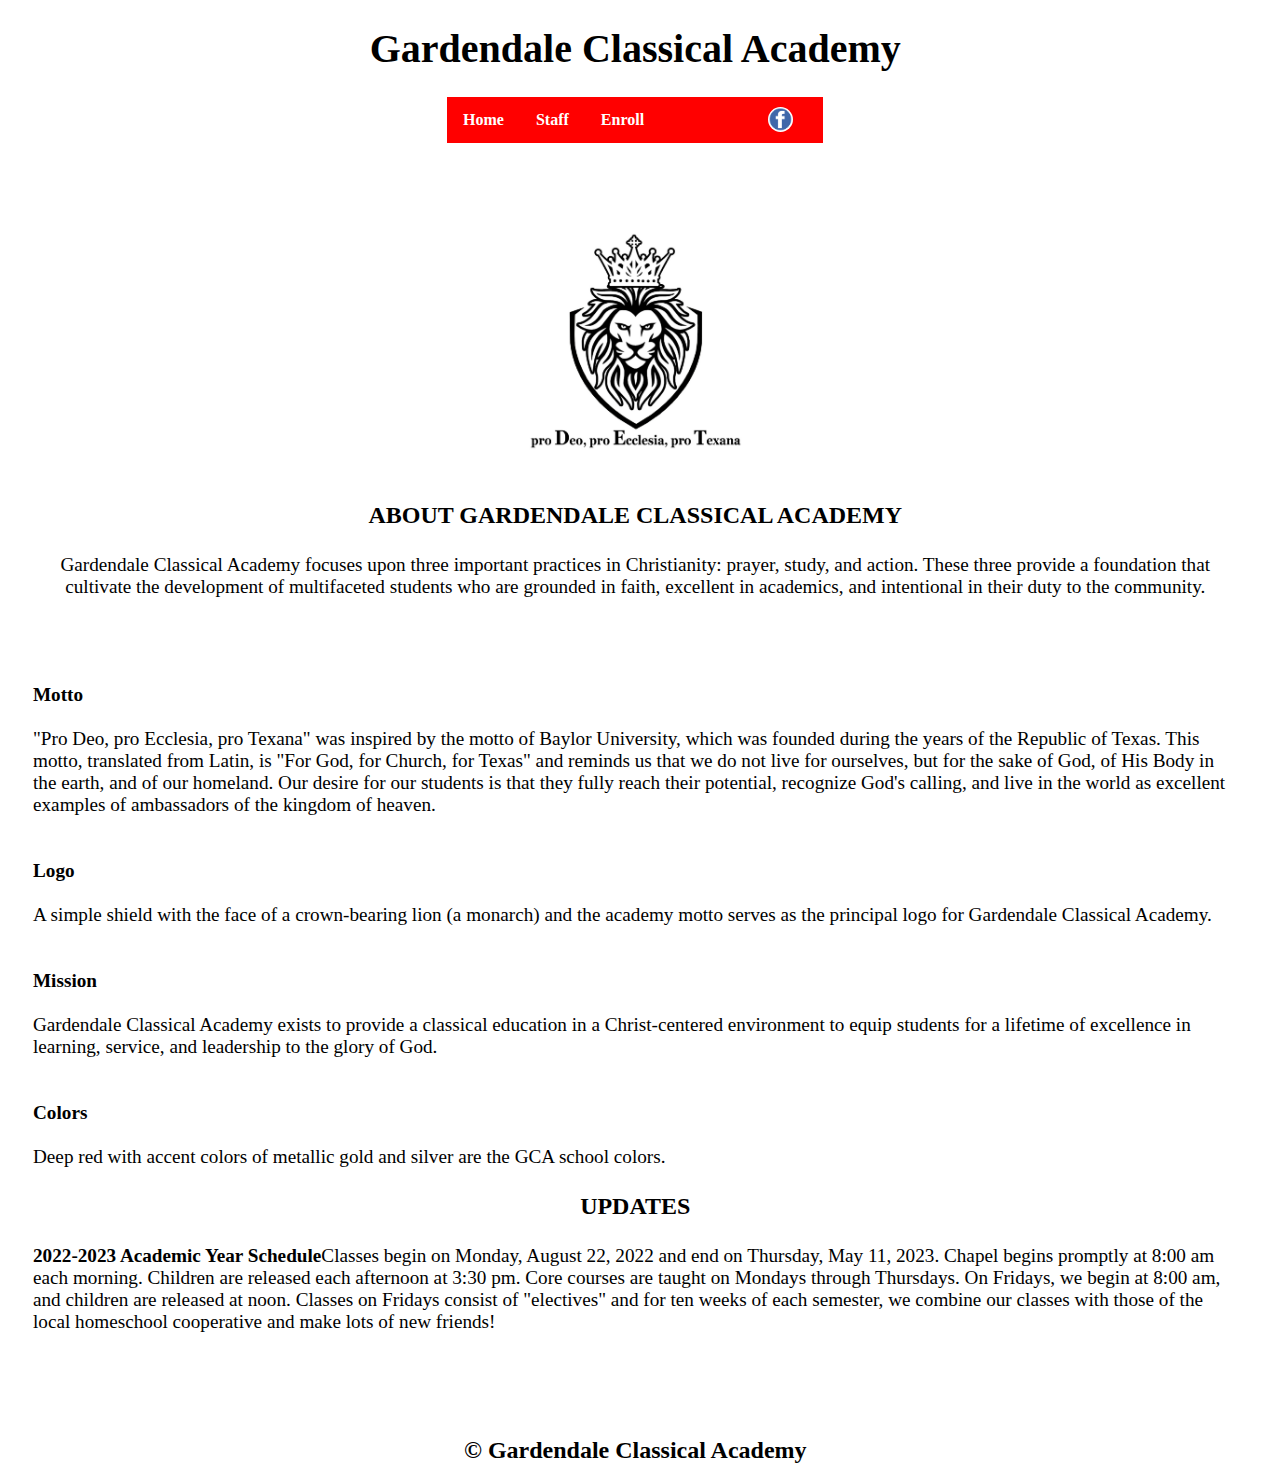
==== index.html @ b95ce152 "Changed data" ====
<!-- 
_________     __________     __________ 
|            |              |          |
|            |              |          |
|            |              |__________|
|     ___    |              |          |
|       |    |              |          |
|_______|    |__________    |          |

Copyright 2022 Gardendale Classical Academy and Ephraim Kreighbaum
-->


<!DOCTYPE html>
<html>

<head>
  <meta charset="utf-8">
  <meta name="viewport" content="width=device-width, initial-scale=1">
  <title>Gardendale Classical Academy</title>
  <script src="https://cdnjs.cloudflare.com/ajax/libs/jquery/3.6.0/jquery.min.js"></script>
  <link rel="stylesheet" type="text/css" href="style.css">
  <link rel="stylesheet" type="text/css" href="nav.css">
  <meta name="viewport" content="width=device-width, initial-scale=1, user-scalable=no" />

  <!-- icons -->
  <link rel="icon" type="image/png" href="images/logo.jpg" sizes="16x16">
  <link rel="icon" type="image/png" href="images/logo.jpg" sizes="32x32">
  <link rel="icon" type="image/png" href="images/logo.jpg" sizes="96x96">
  <!-- end of icons -->

  <!-- apple icons -->
  <link rel="apple-touch-icon" href="images/logo.jpg" />
  <!-- end of apple icons -->
</head>

<body>
  <div id="header">
    <h1>Gardendale Classical Academy</h1>
  </div>

  <center>
    <ul>
      <li><a href="index.html">Home</a></li>
      <li><a href="/staff">Staff</a></li>
      <li class="mobile-menu"><a href="/enroll">Enrollment</a></li>
      <li class="mobile-menu"><a href="/nursery-school">Nursery School</a></li>
      <li class="mobile-menu"><a href="/preschool">Preschool (3-year-olds)</a></li>
      <li class="mobile-menu"><a href="/junior-kindergarten">Jr. Kindergarten (4-year-olds)</a></li>
      <li class="mobile-menu"><a href="/kindergarten">Kindergarten</a></li>
      <li class="mobile-menu"><a href="/first-grade">1st Grade</a></li>
      

      <li class="dropdown">
        <a href="/enroll" class="dropbtn">Enroll</a>
        <div class="dropdown-content">
          <a href="/nursery-school">Nursery School</a>
          <a href="/preschool">Preschool (3-year-olds)</a>
          <a href="/junior-kindergarten">Junior Kindergarten (4-year-olds)
          <a href="/kindergarten">Kindergarten</a>
          <a href="/first-grade">1st Grade</a>
          <a href="/multi-level">Multi-Level</a>
        </div>
      </li>
      <a href="https://www.facebook.com/Gardendale-Classical-Academy-105746338241408/"><img src="images/facebook.png"
          id="facebook"></a>
    </ul>
  </center>

  <br><br><br><br>
  <div id="MainContent">
    <center>
      <img src="images/logo.jpg" width="300px">
      <h2>ABOUT GARDENDALE CLASSICAL ACADEMY</h2>

      <p style="text-align: center;">
        Gardendale Classical Academy focuses upon three important practices in Christianity: prayer, study, and action.  These three provide a foundation that cultivate the development of multifaceted students who are grounded in faith, excellent in academics, and intentional in their duty to the community.
      </p><br><br>

      <p> <strong style="float: left;">Motto</strong>
       <br><br>
       "Pro Deo, pro Ecclesia, pro Texana" was inspired by the motto of Baylor University, which was founded during the years of the Republic of Texas.  This motto, translated from Latin, is "For God, for Church, for Texas" and reminds us that we do not live for ourselves, but for the sake of God, of His Body in the earth, and of our homeland.  Our desire for our students is that they fully reach their potential, recognize God's calling, and live in the world as excellent examples of ambassadors of the kingdom of heaven.<br><br><br>

       <strong style="float: left;">Logo</strong>
       <br><br>

       A simple shield with the face of a crown-bearing lion (a monarch) and the academy motto serves as the principal logo for Gardendale Classical Academy.<br><br><br>

       <strong style="float: left;">Mission</strong>
       <br><br>

       Gardendale Classical Academy exists to provide a classical education in a Christ-centered environment to equip students for a lifetime of excellence in learning, service, and leadership to the glory of God.<br><br><br>

       <strong style="float: left;">Colors</strong><br><br>

       Deep red with accent colors of metallic gold and silver are the GCA school colors.
 </p>

    <h2>UPDATES</h2>

    <p><strong style="float: left;">2022-2023 Academic Year Schedule</strong>

       Classes begin on Monday, August 22, 2022 and end on Thursday, May 11, 2023.  

       Chapel begins promptly at 8:00 am each morning.  Children are released each afternoon at 3:30 pm.

       Core courses are taught on Mondays through Thursdays.

      On Fridays, we begin at 8:00 am, and children are released at noon.  Classes on Fridays consist of "electives" and for ten weeks of each semester, we combine our classes with those of the local homeschool cooperative and make lots of new friends!</p>
</center>
<br><br><br>
    <footer>
      <h2 style="margin: 25px; margin-bottom: 50px; text-align: center;">
        &copy; Gardendale Classical Academy
      </h2>
    </footer>
  </div>
</body>

</html>
---- style.css ----
@charset "utf-8";


html, body {
    height: 98%;
    width: 99%;
}


#header {
    width: 100%;
}

#header h1 {
    text-align: center;
    font-family: 'Times New Roman', serif;
    margin: 25px; 
    font-size: 40px;
}


#header a {
    text-decoration: none;
    color: black;
}

iframe {
    width: 80%;
    margin: 25px;
    height: 800px;
}

.mobile-alert {
    display: none;
}

#MainContent {
    text-align: center;
    display: block;
}

#MainContent p {
    margin: 25px;
    font-size: larger;
    text-align: left;
    float: none;
}

#MainContent-left-column {
    width: 45%;
    float: left;
    margin: 25px;
}

#MainContent-right-column {
    width: 45%;
    float: right;
    margin: 25px;
}

#mobileMainContent {
    display: none;
}

/* Mobile style rules */

@media only screen and (max-width: 950px) {
    #header h1 {
        font-size: x-large;
    }

    .mobile-alert {
        font-size: x-large;
        font-family: serif;
        color: red;
        background-color: black;
        width: 80%;
        border-radius: 10px;
        display: block;
        text-align: center;
    }

    .mobile-alert p {
        padding: 5px;
    }

    #MainContent {
        display: none;
    }

    #mobileMainContent {
        display: block;
        width: 80%;
        margin: 25px;
    }

    #mobileMainContent p {
        font-size: larger;
    }

    #mobileMainContent h2 {
        text-align: center;
    }

}

/* End of mobile style rules */
---- nav.css ----
@charset "utf-8";

ul {
  list-style-type: none;
  margin: 0;
  padding: 0;
  overflow: hidden;
  background-color: red;
  width: 30%;
}

li {
  float: left;
  font-weight: bold;
}

li a,
.dropbtn {
  display: inline-block;
  color: white;
  text-align: center;
  padding: 14px 16px;
  text-decoration: none;
}

li:hover {
  background-color: #EFD007;
  cursor: pointer;
}

li:hover a {
  color: black;
}

li a:hover,
.dropdown:hover .dropbtn {
  color: black;
}

li.dropdown {
  display: inline-block;
}

.dropdown-content {
  display: none;
  position: absolute;
  background-color: #f9f9f9;
  min-width: 160px;
  box-shadow: 0px 8px 16px 0px rgba(0, 0, 0, 0.2);
  z-index: 1;
}

.dropdown-content a {
  color: black;
  padding: 12px 16px;
  text-decoration: none;
  display: block;
  text-align: left;
}

.dropdown-content a:hover {
  background-color: #f1f1f1;
}

.dropdown:hover .dropdown-content {
  display: block;
}

.mobile-menu {
  display: none;
}

#facebook {
  width: 25px;
  height: 25px;
  float: right;
  margin: 10px;
  margin-right: 30px;
  background-color: white;
  border-radius: 50px;
}

#facebook:hover {
  background-color: blue;
}


/* Mobile style rules */
@media only screen and (max-width: 950px) {
  ul {
    text-align: center;
    width: 80%;
  }

  li {
    float: none;
    text-align: center;
    margin-bottom: none;
  }

  a:hover {
    background-color: #EFD007;
  }

  .dropbtn {
    display: none;
  }

  #facebook {
    display: none;
  }

  .mobile-menu {
    display: block;
  }

}

/* end of Moble style rules */
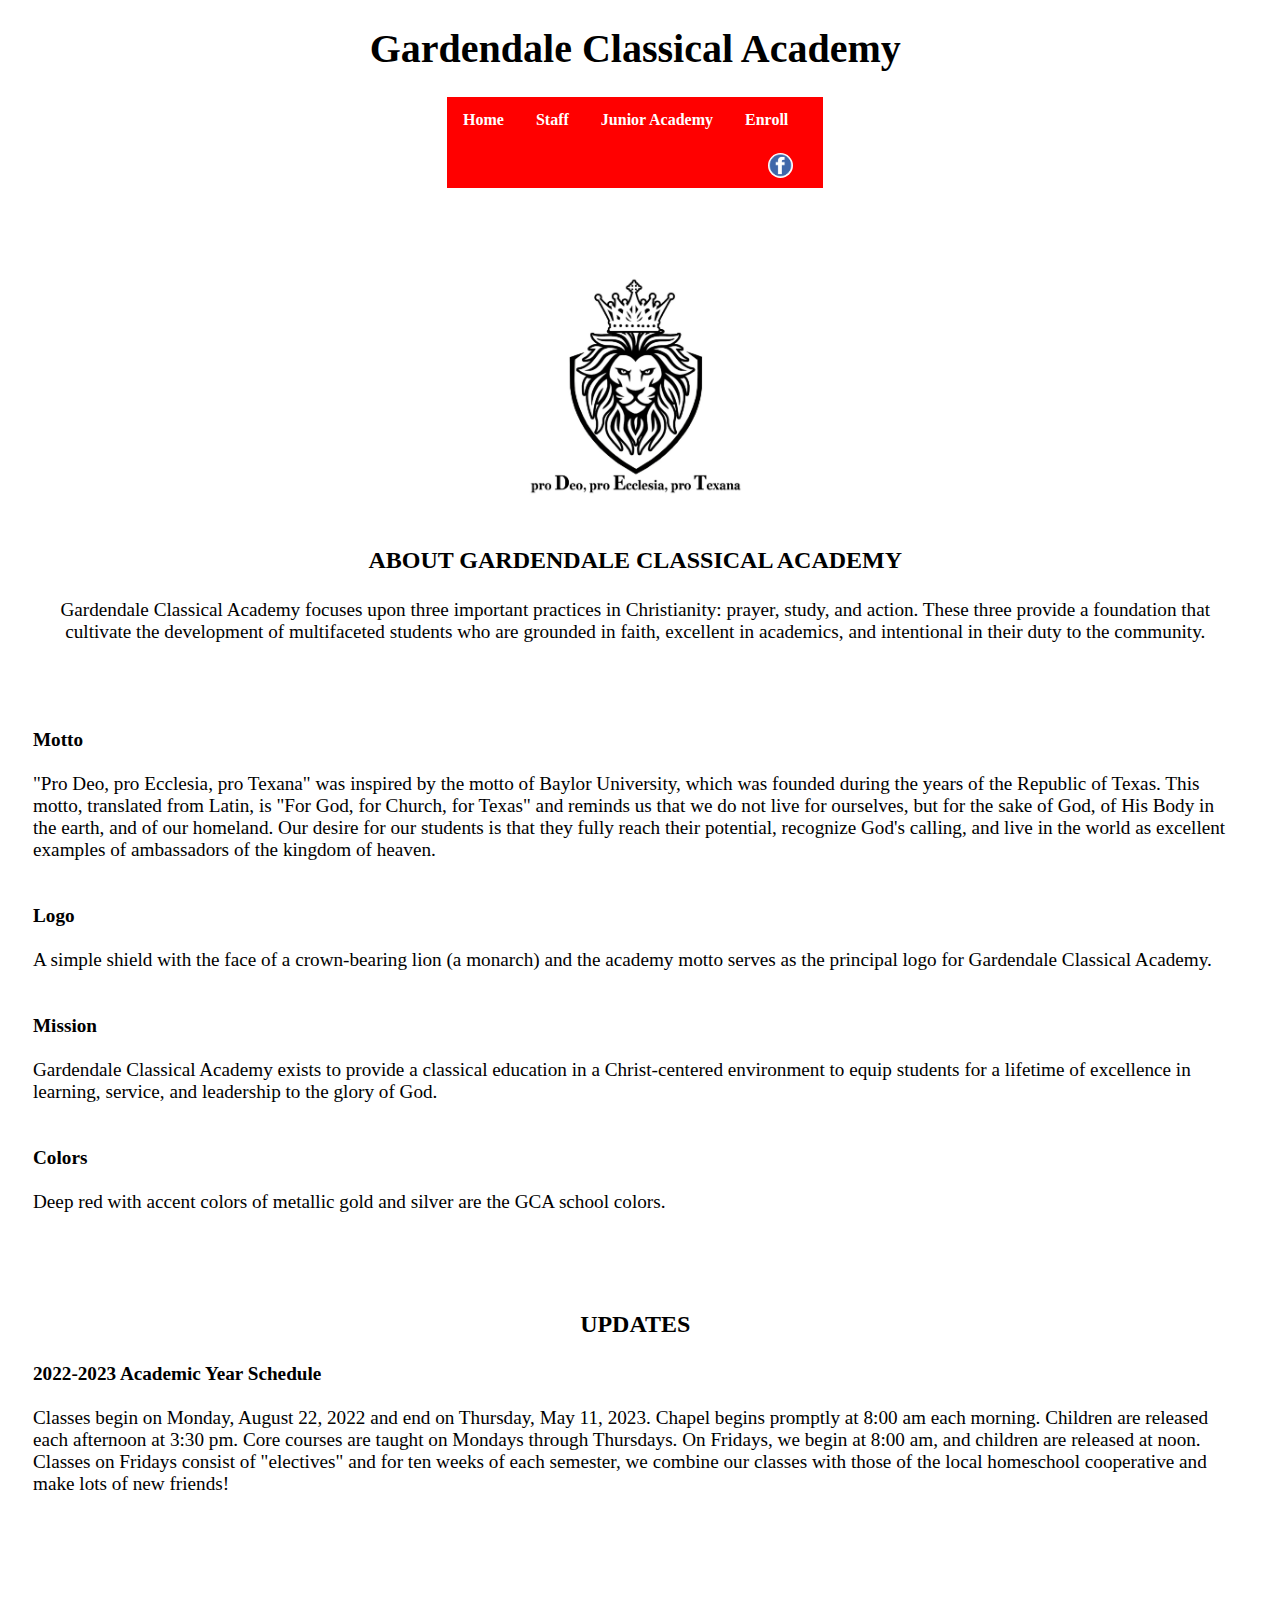
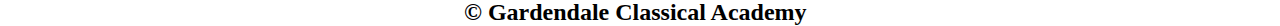
==== commit 5397600d: "Add files via upload" ====
--- a/index.html
+++ b/index.html
@@ -43,10 +43,11 @@
     <ul>
       <li><a href="index.html">Home</a></li>
       <li><a href="/staff">Staff</a></li>
+      <li><a href="/junior-academy">Junior Academy</a></li>
       <li class="mobile-menu"><a href="/enroll">Enrollment</a></li>
-      <li class="mobile-menu"><a href="/nursery-school">Nursery School</a></li>
+      <!-- <li class="mobile-menu"><a href="/nursery-school">Nursery School</a></li>
       <li class="mobile-menu"><a href="/preschool">Preschool (3-year-olds)</a></li>
-      <li class="mobile-menu"><a href="/junior-kindergarten">Jr. Kindergarten (4-year-olds)</a></li>
+      <li class="mobile-menu"><a href="/junior-kindergarten">Jr. Kindergarten (4-year-olds)</a></li> -->
       <li class="mobile-menu"><a href="/kindergarten">Kindergarten</a></li>
       <li class="mobile-menu"><a href="/first-grade">1st Grade</a></li>
       
@@ -54,9 +55,9 @@
       <li class="dropdown">
         <a href="/enroll" class="dropbtn">Enroll</a>
         <div class="dropdown-content">
-          <a href="/nursery-school">Nursery School</a>
+          <!-- <a href="/nursery-school">Nursery School</a>
           <a href="/preschool">Preschool (3-year-olds)</a>
-          <a href="/junior-kindergarten">Junior Kindergarten (4-year-olds)
+          <a href="/junior-kindergarten">Junior Kindergarten (4-year-olds)</a> -->
           <a href="/kindergarten">Kindergarten</a>
           <a href="/first-grade">1st Grade</a>
           <a href="/multi-level">Multi-Level</a>
@@ -68,7 +69,7 @@
   </center>
 
   <br><br><br><br>
-  <div id="MainContent">
+  <center><div id="MainContent">
     <center>
       <img src="images/logo.jpg" width="300px">
       <h2>ABOUT GARDENDALE CLASSICAL ACADEMY</h2>
@@ -94,11 +95,11 @@
        <strong style="float: left;">Colors</strong><br><br>
 
        Deep red with accent colors of metallic gold and silver are the GCA school colors.
- </p>
+    </p><br><br><br>
 
     <h2>UPDATES</h2>
 
-    <p><strong style="float: left;">2022-2023 Academic Year Schedule</strong>
+    <p><strong style="float: left;">2022-2023 Academic Year Schedule</strong><br><br>
 
        Classes begin on Monday, August 22, 2022 and end on Thursday, May 11, 2023.  
 
@@ -106,7 +107,7 @@
 
        Core courses are taught on Mondays through Thursdays.
 
-      On Fridays, we begin at 8:00 am, and children are released at noon.  Classes on Fridays consist of "electives" and for ten weeks of each semester, we combine our classes with those of the local homeschool cooperative and make lots of new friends!</p>
+      On Fridays, we begin at 8:00 am, and children are released at noon.  Classes on Fridays consist of "electives" and for ten weeks of each semester, we combine our classes with those of the local homeschool cooperative and make lots of new friends!</p></center>
 </center>
 <br><br><br>
     <footer>
